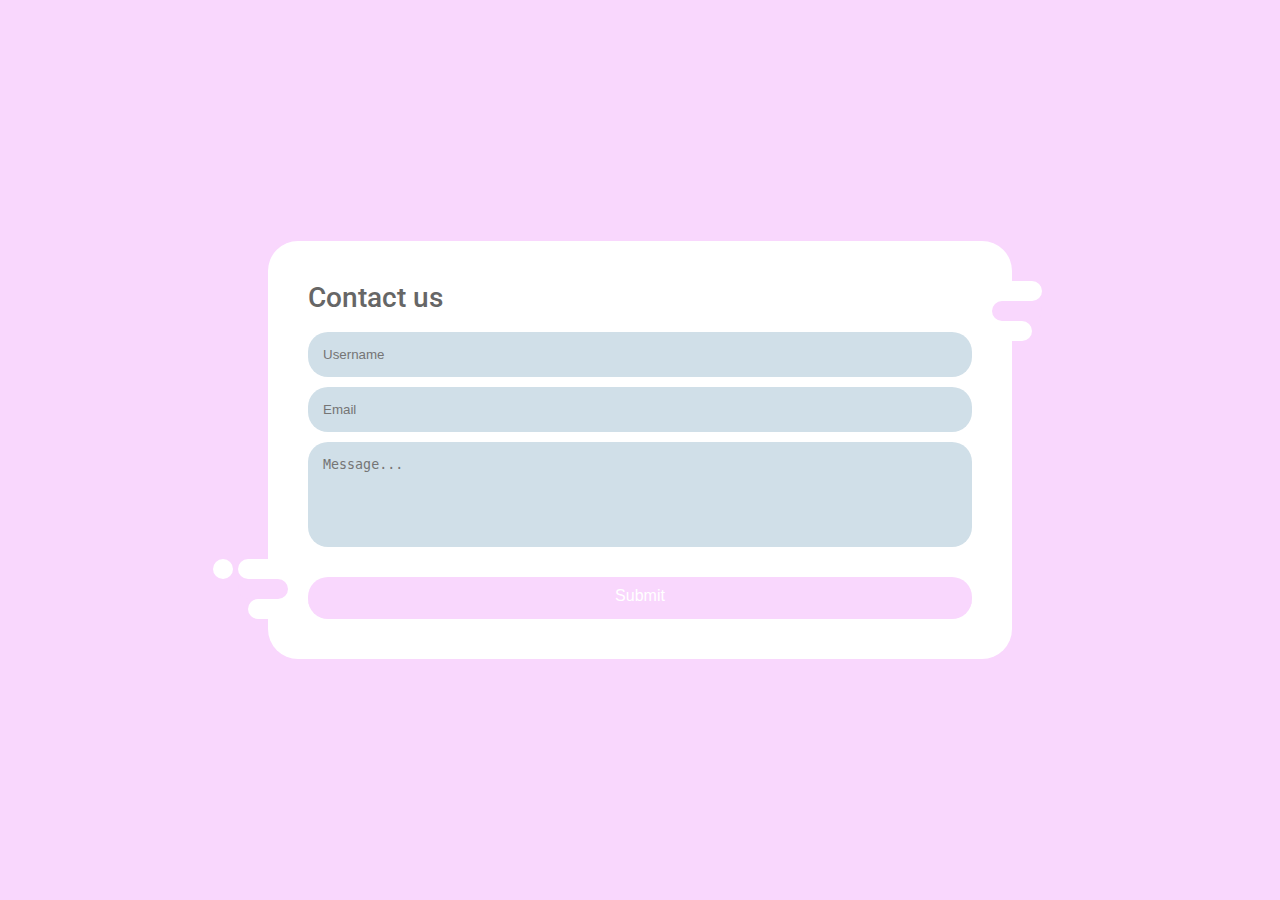
==== pages/contactus.html @ b047ab8d "." ====
<!DOCTYPE html>
<html>
  <head>
    <title>Contact us</title>
    <link href="https://fonts.googleapis.com/css?family=Roboto:300,400,500,700" rel="stylesheet">
    <style>
      * {
      box-sizing: border-box;
      }
      html, body {
      min-height: 100vh;
      padding: 0;
      margin: 0;
      font-family: Roboto, Arial, sans-serif;
      font-size: 14px; 
      color: #666;
      }
      input, textarea { 
      outline: none;
      }
      body {
      display: flex;
      justify-content: center;
      align-items: center;
      padding: 20px;
      background: #f9d7fd;
      }
      h1 {
      margin-top: 0;
      font-weight: 500;
      }
      form {
      position: relative;
      width: 80%;
      border-radius: 30px;
      background: #fff;
      }
      .form-left-decoration,
      .form-right-decoration {
      content: "";
      position: absolute;
      width: 50px;
      height: 20px;
      border-radius: 20px;
      background: #f9d7fd;
      }
      .form-left-decoration {
      bottom: 60px;
      left: -30px;
      }
      .form-right-decoration {
      top: 60px;
      right: -30px;
      }
      .form-left-decoration:before,
      .form-left-decoration:after,
      .form-right-decoration:before,
      .form-right-decoration:after {
      content: "";
      position: absolute;
      width: 50px;
      height: 20px;
      border-radius: 30px;
      background: #fff;
      }
      .form-left-decoration:before {
      top: -20px;
      }
      .form-left-decoration:after {
      top: 20px;
      left: 10px;
      }
      .form-right-decoration:before {
      top: -20px;
      right: 0;
      }
      .form-right-decoration:after {
      top: 20px;
      right: 10px;
      }
      .circle {
      position: absolute;
      bottom: 80px;
      left: -55px;
      width: 20px;
      height: 20px;
      border-radius: 50%;
      background: #fff;
      }
      .form-inner {
      padding: 40px;
      }
      .form-inner input,
      .form-inner textarea {
      display: block;
      width: 100%;
      padding: 15px;
      margin-bottom: 10px;
      border: none;
      border-radius: 20px;
      background: #d0dfe8;
      }
      .form-inner textarea {
      resize: none;
      }
      button {
      width: 100%;
      padding: 10px;
      margin-top: 20px;
      border-radius: 20px;
      border: none;
      border-bottom: 4px solid #f9d7fd;
      background: #f9d7fd; 
      font-size: 16px;
      font-weight: 400;
      color: #fff;
      }
      button:hover {
      background: #d3b6d6;
      } 
      @media (min-width: 568px) {
      form {
      width: 60%;
      }
      }
    </style>
  </head>
  <body>
    <form action="/" class="decor">
      <div class="form-left-decoration"></div>
      <div class="form-right-decoration"></div>
      <div class="circle"></div>
      <div class="form-inner">
        <h1>Contact us</h1>
        <input type="text" placeholder="Username">
        <input type="email" placeholder="Email">
        <textarea placeholder="Message..." rows="5"></textarea>
        <button type="submit" href="/">Submit</button>
      </div>
    </form>
  </body>
</html>
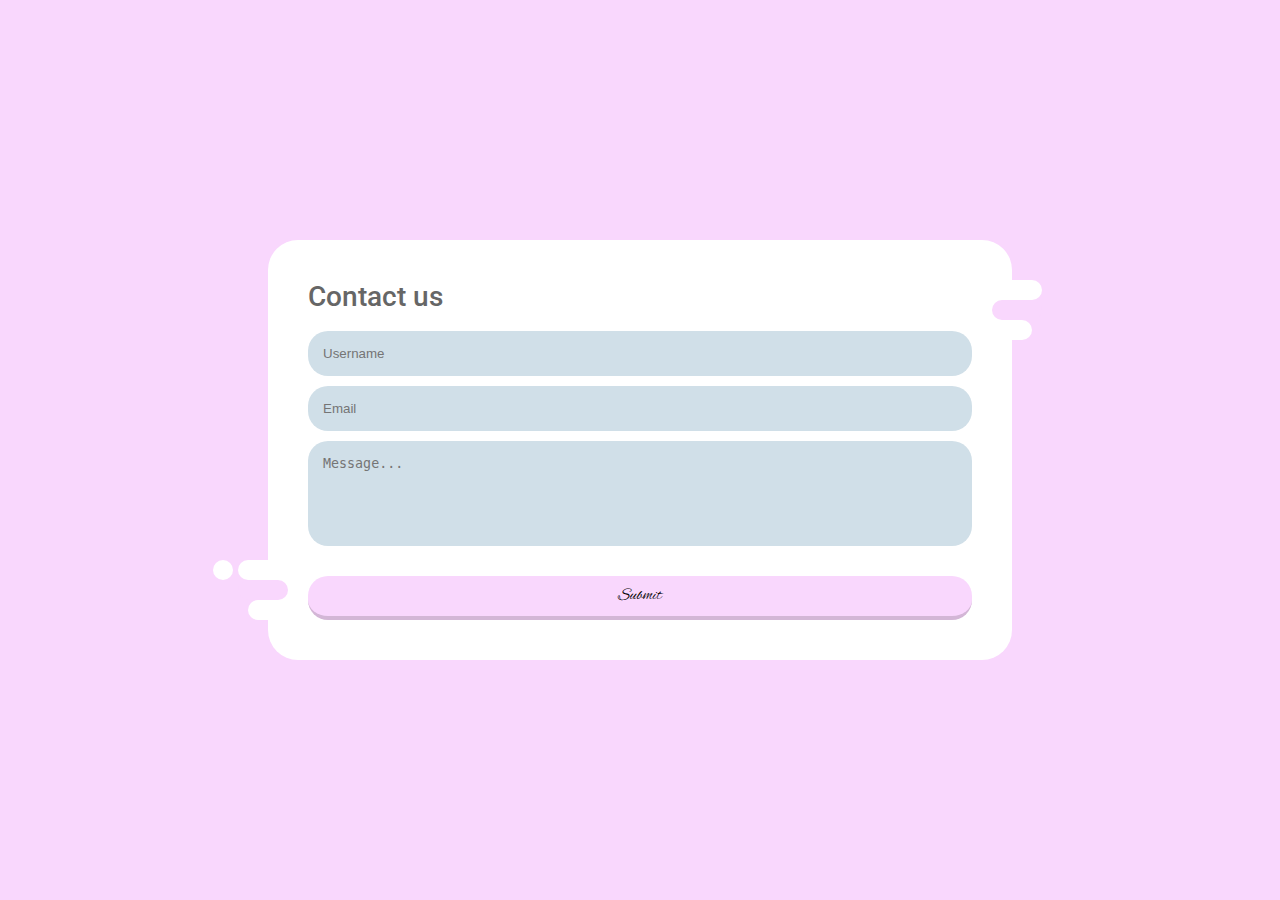
==== commit 421b2a0b: "." ====
--- a/pages/contactus.html
+++ b/pages/contactus.html
@@ -3,6 +3,7 @@
   <head>
     <title>Contact us</title>
     <link href="https://fonts.googleapis.com/css?family=Roboto:300,400,500,700" rel="stylesheet">
+	<link href='https://fonts.googleapis.com/css?family=Alex Brush' rel='stylesheet'>
     <style>
       * {
       box-sizing: border-box;
@@ -104,16 +105,17 @@
       resize: none;
       }
       button {
+      font-family: 'Alex Brush';
       width: 100%;
       padding: 10px;
       margin-top: 20px;
       border-radius: 20px;
       border: none;
-      border-bottom: 4px solid #f9d7fd;
+      border-bottom: 4px solid #d3b6d6;
       background: #f9d7fd; 
       font-size: 16px;
       font-weight: 400;
-      color: #fff;
+      color: #000;
       }
       button:hover {
       background: #d3b6d6;
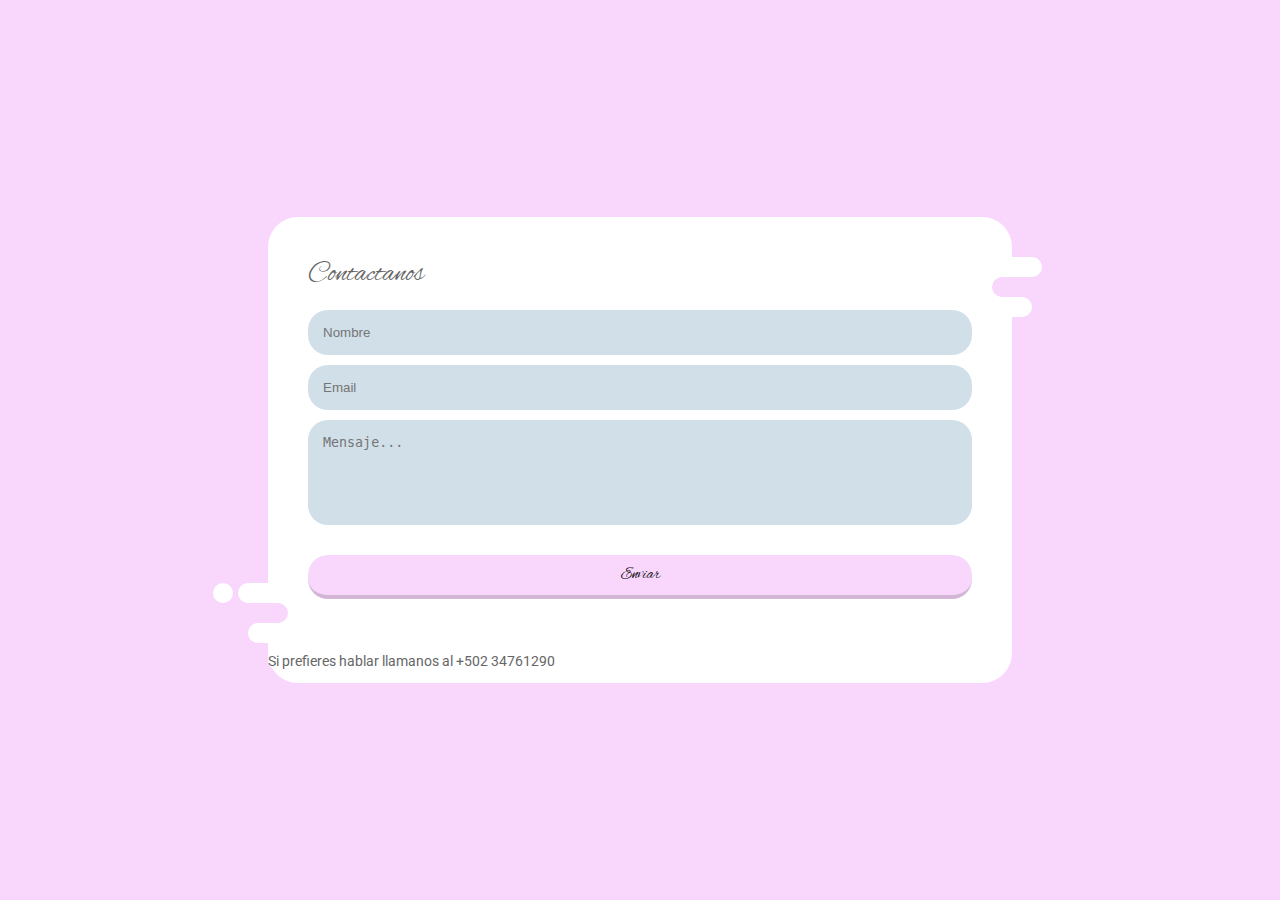
==== commit 739f0425: "fixed callus" ====
--- a/pages/contactus.html
+++ b/pages/contactus.html
@@ -1,144 +1,182 @@
 <!DOCTYPE html>
 <html>
-  <head>
-    <title>Contact us</title>
+
+<head>
+    <title>Couture Wold - Contactanos</title>
     <link href="https://fonts.googleapis.com/css?family=Roboto:300,400,500,700" rel="stylesheet">
-	<link href='https://fonts.googleapis.com/css?family=Alex Brush' rel='stylesheet'>
+    <link rel="icon" type="image/x-icon" href="./images/CW.png">
+    <link href='https://fonts.googleapis.com/css?family=Alex Brush' rel='stylesheet'>
     <style>
-      * {
-      box-sizing: border-box;
-      }
-      html, body {
-      min-height: 100vh;
-      padding: 0;
-      margin: 0;
-      font-family: Roboto, Arial, sans-serif;
-      font-size: 14px; 
-      color: #666;
-      }
-      input, textarea { 
-      outline: none;
-      }
-      body {
-      display: flex;
-      justify-content: center;
-      align-items: center;
-      padding: 20px;
-      background: #f9d7fd;
-      }
-      h1 {
-      margin-top: 0;
-      font-weight: 500;
-      }
-      form {
-      position: relative;
-      width: 80%;
-      border-radius: 30px;
-      background: #fff;
-      }
-      .form-left-decoration,
-      .form-right-decoration {
-      content: "";
-      position: absolute;
-      width: 50px;
-      height: 20px;
-      border-radius: 20px;
-      background: #f9d7fd;
-      }
-      .form-left-decoration {
-      bottom: 60px;
-      left: -30px;
-      }
-      .form-right-decoration {
-      top: 60px;
-      right: -30px;
-      }
-      .form-left-decoration:before,
-      .form-left-decoration:after,
-      .form-right-decoration:before,
-      .form-right-decoration:after {
-      content: "";
-      position: absolute;
-      width: 50px;
-      height: 20px;
-      border-radius: 30px;
-      background: #fff;
-      }
-      .form-left-decoration:before {
-      top: -20px;
-      }
-      .form-left-decoration:after {
-      top: 20px;
-      left: 10px;
-      }
-      .form-right-decoration:before {
-      top: -20px;
-      right: 0;
-      }
-      .form-right-decoration:after {
-      top: 20px;
-      right: 10px;
-      }
-      .circle {
-      position: absolute;
-      bottom: 80px;
-      left: -55px;
-      width: 20px;
-      height: 20px;
-      border-radius: 50%;
-      background: #fff;
-      }
-      .form-inner {
-      padding: 40px;
-      }
-      .form-inner input,
-      .form-inner textarea {
-      display: block;
-      width: 100%;
-      padding: 15px;
-      margin-bottom: 10px;
-      border: none;
-      border-radius: 20px;
-      background: #d0dfe8;
-      }
-      .form-inner textarea {
-      resize: none;
-      }
-      button {
-      font-family: 'Alex Brush';
-      width: 100%;
-      padding: 10px;
-      margin-top: 20px;
-      border-radius: 20px;
-      border: none;
-      border-bottom: 4px solid #d3b6d6;
-      background: #f9d7fd; 
-      font-size: 16px;
-      font-weight: 400;
-      color: #000;
-      }
-      button:hover {
-      background: #d3b6d6;
-      } 
-      @media (min-width: 568px) {
-      form {
-      width: 60%;
-      }
-      }
+        * {
+            box-sizing: border-box;
+        }
+
+        html,
+        body {
+            min-height: 100vh;
+            padding: 0;
+            margin: 0;
+            font-family: Roboto, Arial, sans-serif;
+            font-size: 14px;
+            color: #666;
+        }
+
+        input,
+        textarea {
+            outline: none;
+        }
+
+        body {
+            display: flex;
+            justify-content: center;
+            align-items: center;
+            padding: 20px;
+            background: #f9d7fd;
+        }
+
+        h1 {
+            font-family: 'Alex Brush';
+            margin-top: 0;
+            font-weight: 500;
+        }
+
+        form {
+            position: relative;
+            width: 80%;
+            border-radius: 30px;
+            background: #fff;
+        }
+
+        .form-left-decoration,
+        .form-right-decoration {
+            content: "";
+            position: absolute;
+            width: 50px;
+            height: 20px;
+            border-radius: 20px;
+            background: #f9d7fd;
+        }
+
+        .form-left-decoration {
+            bottom: 60px;
+            left: -30px;
+        }
+
+        .form-right-decoration {
+            top: 60px;
+            right: -30px;
+        }
+
+        .form-left-decoration:before,
+        .form-left-decoration:after,
+        .form-right-decoration:before,
+        .form-right-decoration:after {
+            content: "";
+            position: absolute;
+            width: 50px;
+            height: 20px;
+            border-radius: 30px;
+            background: #fff;
+        }
+
+        .form-left-decoration:before {
+            top: -20px;
+        }
+
+        .form-left-decoration:after {
+            top: 20px;
+            left: 10px;
+        }
+
+        .form-right-decoration:before {
+            top: -20px;
+            right: 0;
+        }
+
+        .form-right-decoration:after {
+            top: 20px;
+            right: 10px;
+        }
+
+        .circle {
+            position: absolute;
+            bottom: 80px;
+            left: -55px;
+            width: 20px;
+            height: 20px;
+            border-radius: 50%;
+            background: #fff;
+        }
+
+        .form-inner {
+            padding: 40px;
+        }
+
+        .form-inner input,
+        .form-inner textarea {
+            display: block;
+            width: 100%;
+            padding: 15px;
+            margin-bottom: 10px;
+            border: none;
+            border-radius: 20px;
+            background: #d0dfe8;
+        }
+
+        .form-inner textarea {
+            resize: none;
+        }
+
+        .callus {
+            position: relative;
+            width: 80%;
+            border-radius: 30px;
+            background: #fff;
+        }
+
+        button {
+            font-family: 'Alex Brush';
+            width: 100%;
+            padding: 10px;
+            margin-top: 20px;
+            border-radius: 20px;
+            border: none;
+            border-bottom: 4px solid #d3b6d6;
+            background: #f9d7fd;
+            font-size: 16px;
+            font-weight: 400;
+            color: #000;
+        }
+
+        button:hover {
+            background: #d3b6d6;
+        }
+
+        @media (min-width: 568px) {
+            form {
+                width: 60%;
+            }
+        }
     </style>
-  </head>
-  <body>
+</head>
+
+<body>
     <form action="/" class="decor">
-      <div class="form-left-decoration"></div>
-      <div class="form-right-decoration"></div>
-      <div class="circle"></div>
-      <div class="form-inner">
-        <h1>Contact us</h1>
-        <input type="text" placeholder="Username">
-        <input type="email" placeholder="Email">
-        <textarea placeholder="Message..." rows="5"></textarea>
-        <button type="submit" href="/">Submit</button>
-      </div>
+        <div class="form-left-decoration"></div>
+        <div class="form-right-decoration"></div>
+        <div class="circle"></div>
+        <div class="form-inner">
+            <h1>Contactanos</h1>
+            <input type="text" placeholder="Nombre">
+            <input type="email" placeholder="Email">
+            <textarea placeholder="Mensaje..." rows="5"></textarea>
+            <button type="submit" href="./contactus.html">Enviar</button>
+        </div>
+        <div class="callus">
+            <p>Si prefieres hablar llamanos al +502 34761290</p>
+        </div>
+
     </form>
-  </body>
+</body>
+
 </html>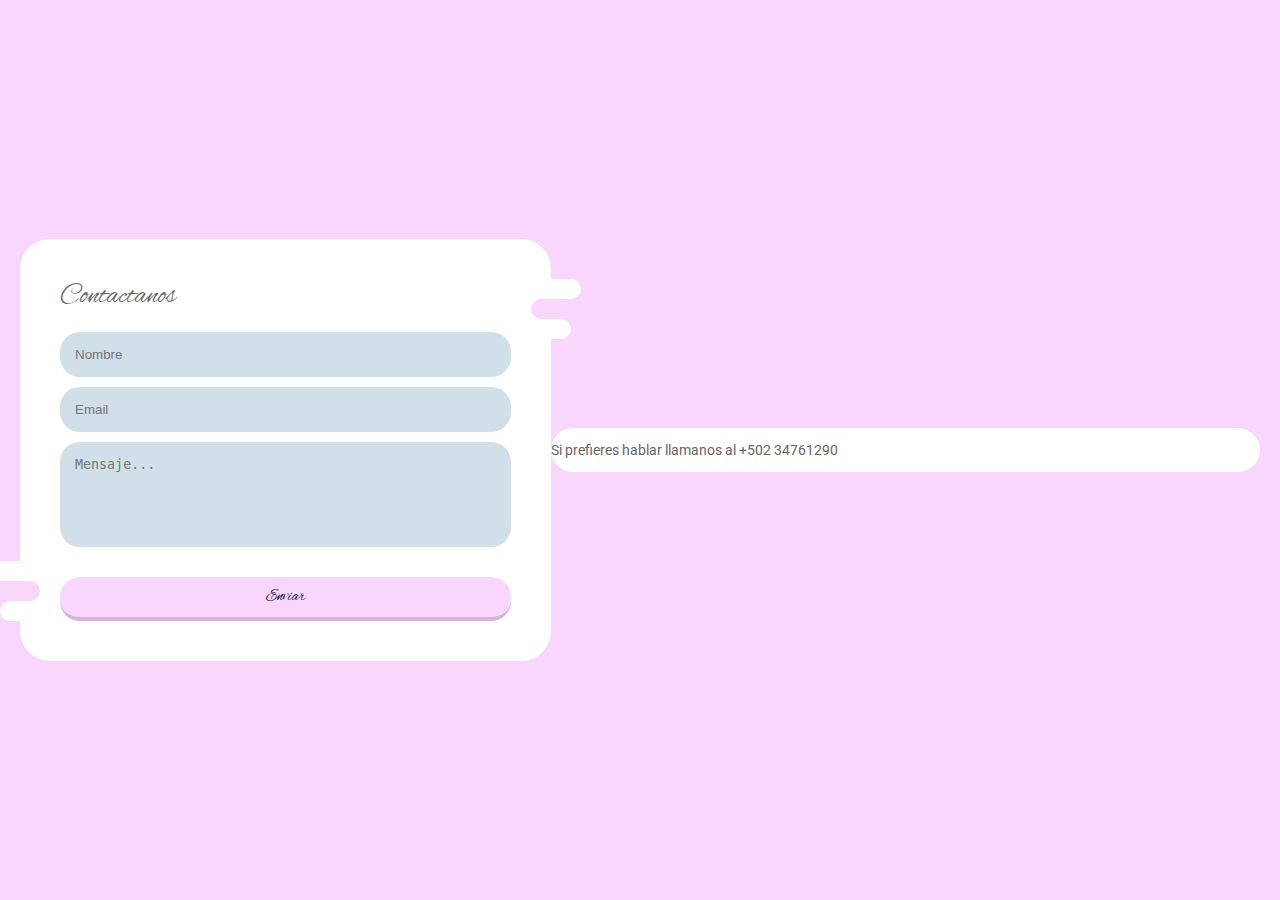
==== commit 5141eb67: "." ====
--- a/pages/contactus.html
+++ b/pages/contactus.html
@@ -4,7 +4,7 @@
 <head>
     <title>Couture Wold - Contactanos</title>
     <link href="https://fonts.googleapis.com/css?family=Roboto:300,400,500,700" rel="stylesheet">
-    <link rel="icon" type="image/x-icon" href="./images/CW.png">
+    <link rel="icon" type="image/x-icon" href="../images/CW.png">
     <link href='https://fonts.googleapis.com/css?family=Alex Brush' rel='stylesheet'>
     <style>
         * {
@@ -172,11 +172,10 @@
             <textarea placeholder="Mensaje..." rows="5"></textarea>
             <button type="submit" href="./contactus.html">Enviar</button>
         </div>
-        <div class="callus">
-            <p>Si prefieres hablar llamanos al +502 34761290</p>
-        </div>
-
     </form>
+    <div class="callus">
+        <p>Si prefieres hablar llamanos al +502 34761290</p>
+    </div>
 </body>
 
 </html>